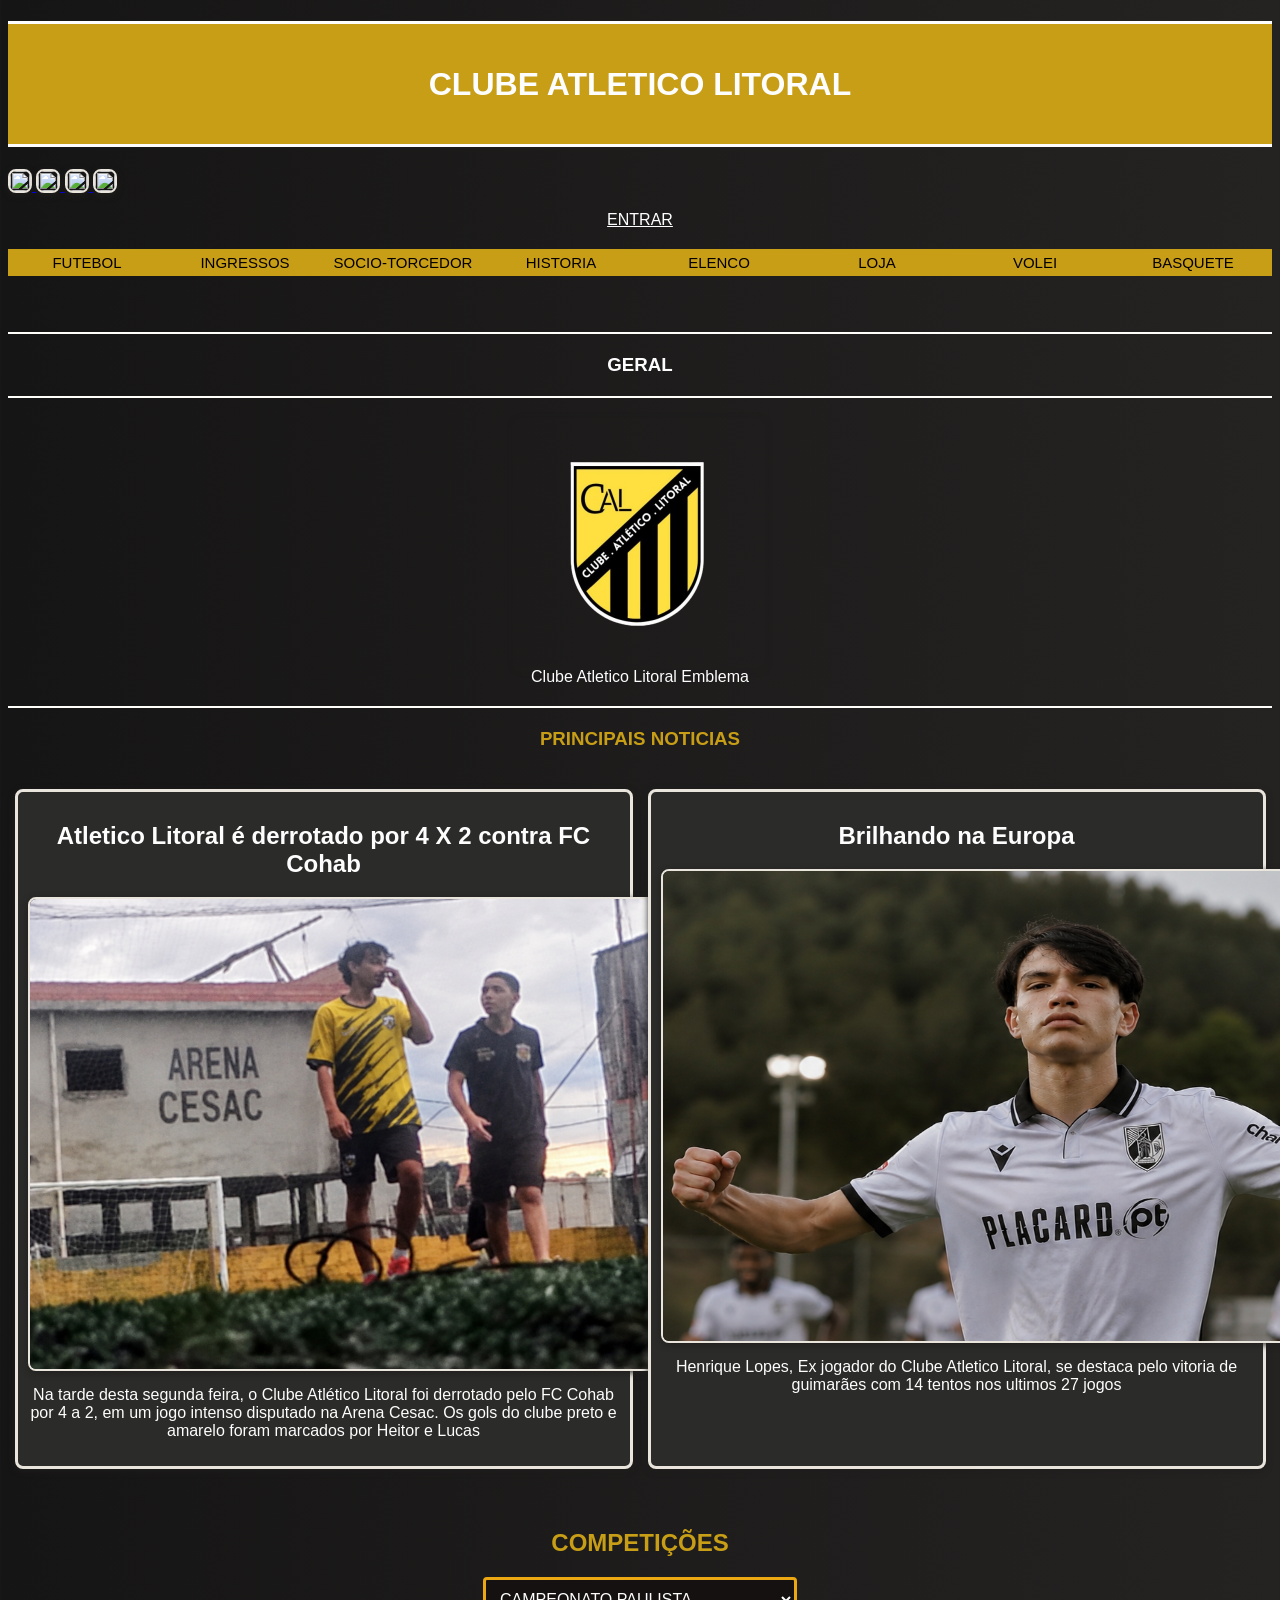
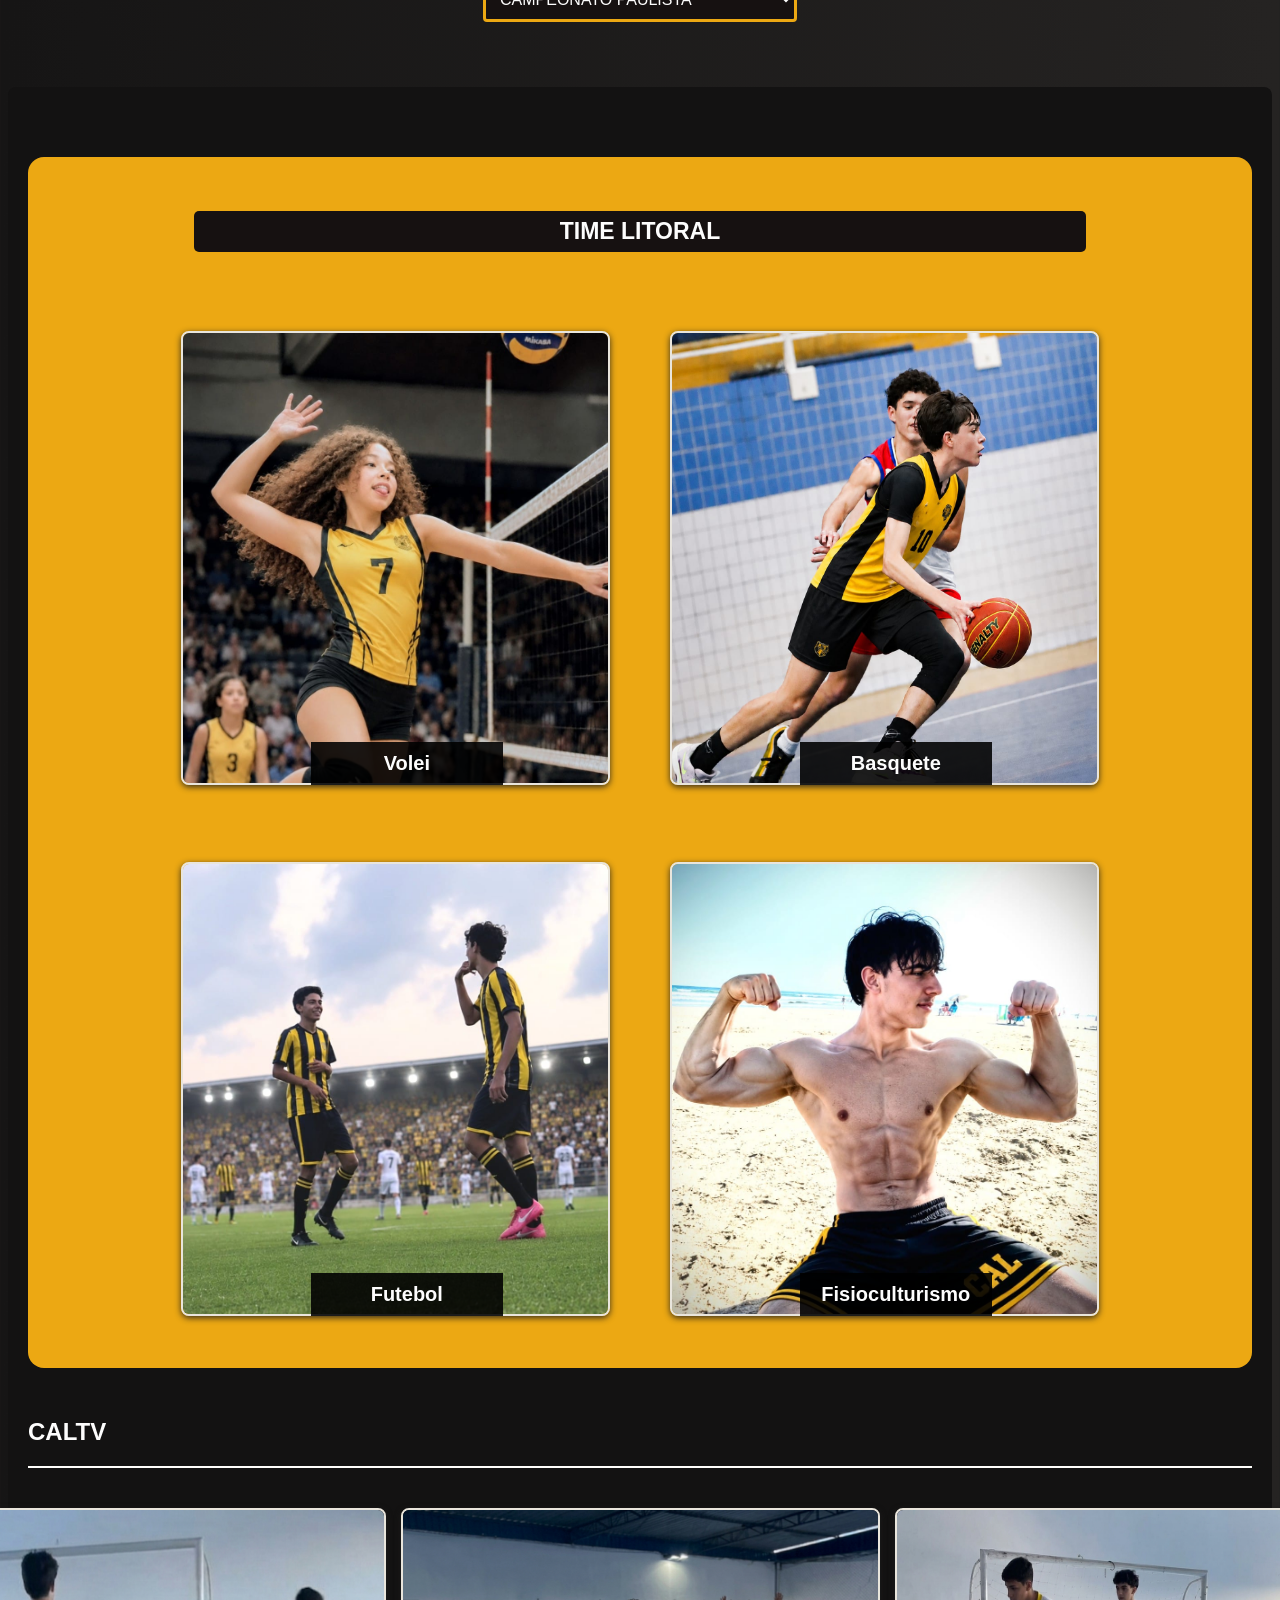
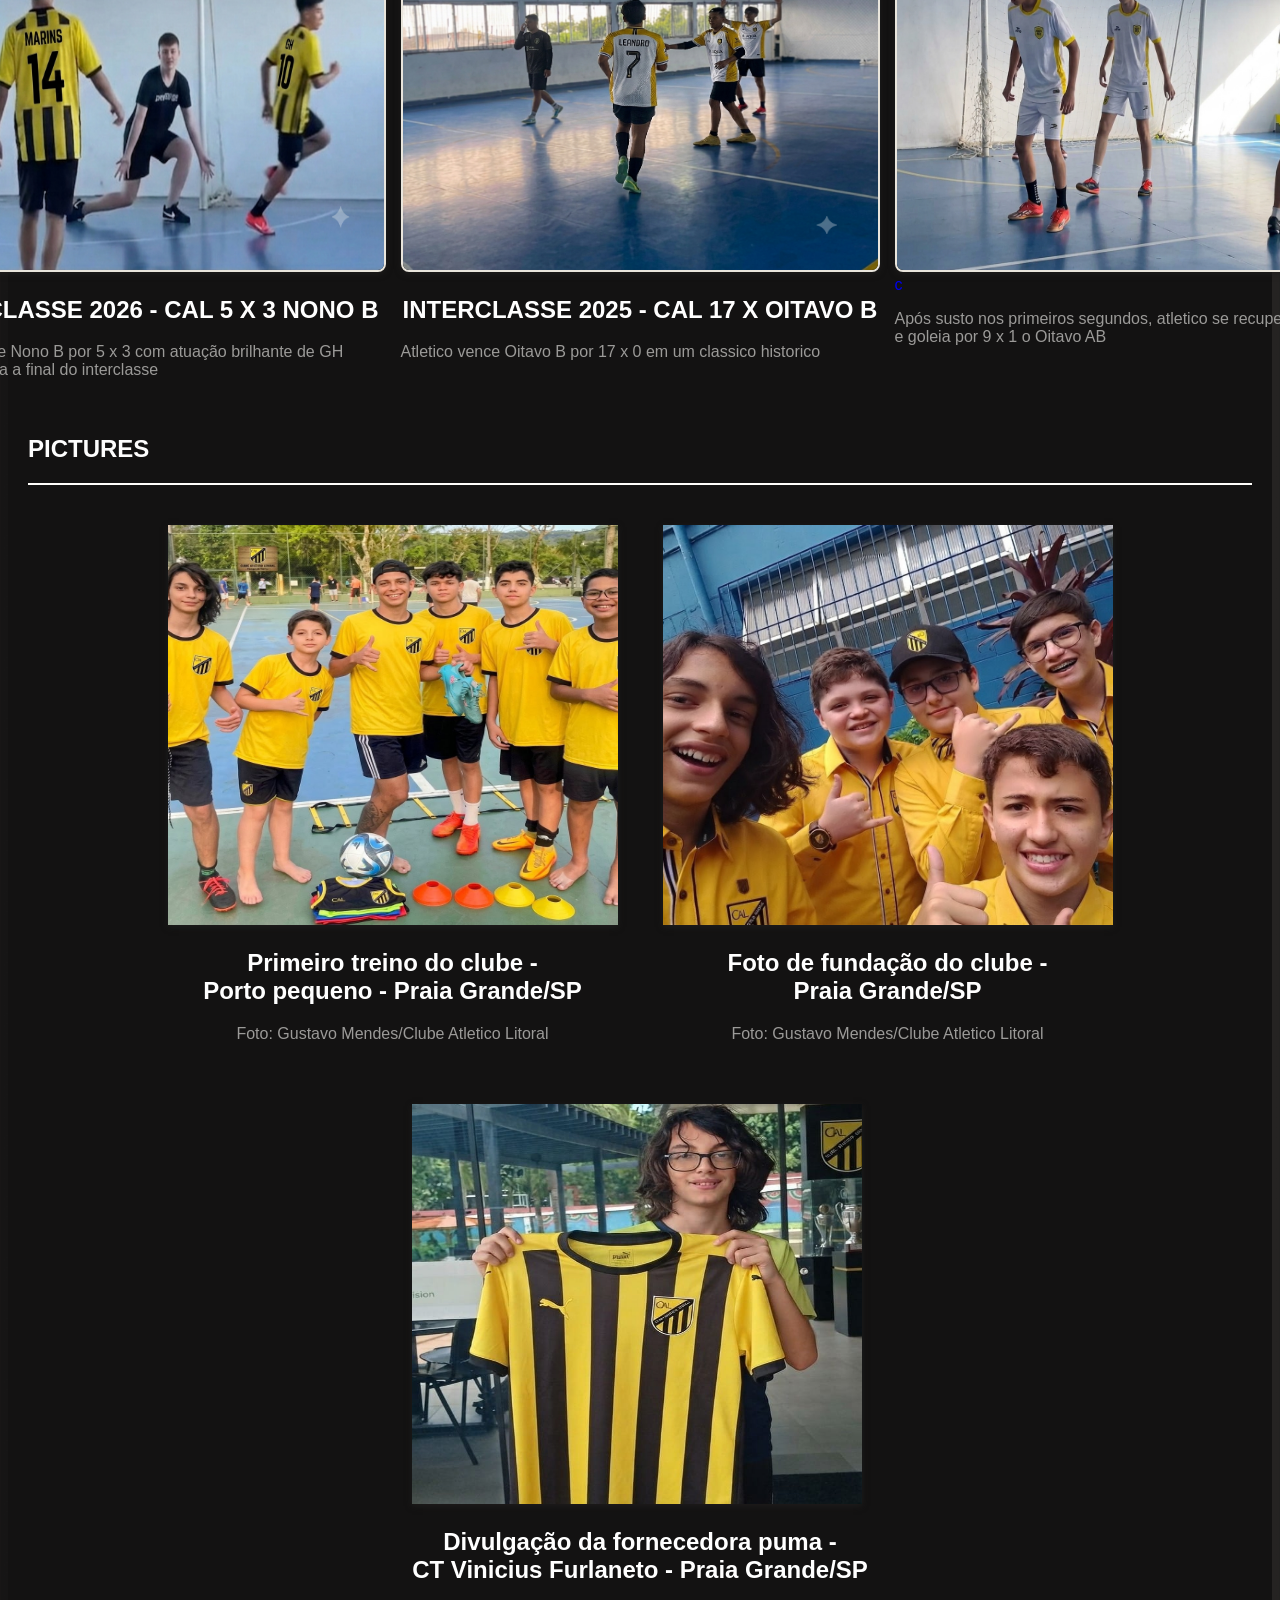
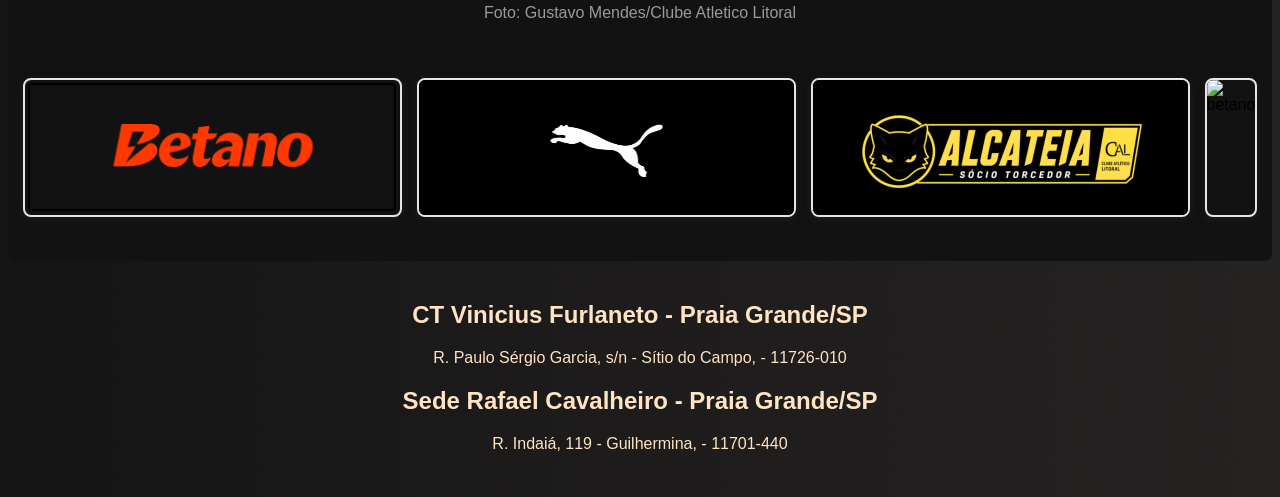
==== index.html @ 0f7e0d3b "Update index.html" ====
<!DOCTYPE html>
<html lang="en">
<head>
    <meta charset="UTF-8">
    <meta name="viewport" content="width=device-width, initial-scale=1.0">
    <link rel="stylesheet" href="style.css">
    <title>Clube Atletico Litoral</title>
    <link rel="icon" type="image/png" href="CAL.png">
    <link rel="preconnect" href="https://fonts.googleapis.com">
    <link rel="preconnect" href="https://fonts.gstatic.com" crossorigin>
    <link href="https://fonts.google.com/share?selection.family=Oswald:wght@200..700|Rajdhani:wght@300;400;500;600;700" rel="stylesheet">
  </head>
<body>
<header>
<h1 style="color: #fdfdfd; text-align: center; height: 120px; background-color: #c79e16;display: flex; align-items: center; justify-content: center;   border-top: 3px solid #fdfdfd;
  border-bottom: 3px solid #fdfdfd;">
CLUBE ATLETICO LITORAL</h1>
<div class="redessociaiselogin">
<a href="instagram.com" target="_blank">
<img src="https://img.icons8.com/ios11/512/FFFFFF/instagram-new.png" width="20" height="20">
</a>
<a href="X.com" target="_blank">
<img src="https://upload.wikimedia.org/wikipedia/commons/thumb/c/cc/X_icon.svg/960px-X_icon.svg.png" width="20" height="20">
</a>
<a href="instagram.com" target="_blank">
<img src="https://upload.wikimedia.org/wikipedia/commons/e/ef/Youtube_logo.png" width="20" height="20">
</a>
<a href="instagram.com" target="_blank">
<img src="https://static.vecteezy.com/system/resources/thumbnails/016/716/450/small/tiktok-icon-free-png.png" width="20" height="20">
</a>
</div>
<a href="login.html" target="_blank" style="text-decoration: underline; color: #ffffff;" color >
<p style="color: rgb(255, 255, 255); text-align: center;">ENTRAR</p>
</a>
</header>

<nav class="menu">
<a href="futebolcalpagina.html">FUTEBOL</a>
<a href="https://www.futebol.com.br/" >INGRESSOS</a>
<a href="https://www.futebol.com.br/" >SOCIO-TORCEDOR</a>
<a href="https://www.futebol.com.br/" >HISTORIA</a>
<a href="https://www.futebol.com.br/" >ELENCO</a>
<a href="https://www.futebol.com.br/" >LOJA</a>
<a href="https://www.futebol.com.br/" >VOLEI</a>
<a href="https://www.futebol.com.br/" >BASQUETE</a>
</nav>
<br><br><hr>
<h3 style="color: #fdfdfd; text-align: center;">GERAL</h3>
<hr>
<img src="CAL.png" alt="Clube Atletico Litoral" style="display: block; margin: 0 auto; max-width: 100%; height: 250px; border: none;">
<figcaption style="text-align: center; color: #fdfdfd;">Clube Atletico Litoral Emblema</figcaption>
<HR>
<h3 style="color: #c79e16; text-align: center;">PRINCIPAIS NOTICIAS</h3>

<div class="noticias">
<article  class="card">
    <h2 style="color: #fdfdfd; text-align: center;">Atletico Litoral é derrotado por 4 X 2 contra FC Cohab</h2>
    <a href="" style="text-decoration: none;" >

        <img src="jogoxcohab.png" alt="Atletico Litoral x Cohab" width="836" height="470" style="display: block; margin: 0 auto;" class="card">
</a>

    <figcaption style="color: #fdfdfd; text-align: center; margin-top: 15px;">Na tarde desta segunda feira, o Clube Atlético Litoral foi derrotado pelo FC Cohab por 4 a 2, em um jogo intenso disputado na Arena Cesac. Os gols do clube preto e amarelo foram marcados por Heitor e Lucas</p>

    </article>

<article class="card">
    <h2 style="color: #fdfdfd; text-align: center;">Brilhando na Europa</h2>
    <a href="" style="text-decoration: none;" >

        <img src="henriquevitoriaguimaraes.png" alt="Henrique Lopes" width="836" height="470" style="display: block; margin: 0 auto;">   
</a>
    <figcaption style="color: #fdfdfd; text-align: center; margin-top: 15px;">Henrique Lopes, Ex jogador do Clube Atletico Litoral, se destaca pelo vitoria de guimarães com 14 tentos nos ultimos 27 jogos</p>
    </article>
 </div>
 
  <h2>COMPETIÇÕES</h2>
  

  <select id="COMPETIÇÕES" onchange="mostrarClassificacao()">
    <option value="Paulista">CAMPEONATO PAULISTA</option>
    <option value="Baixada">BAIXADA CUP</option>
    <option value="Interclasse">TORNEIO INTERCLASSE - FORTEC</option>
  </select>

  <div id="Paulista" class="tabela">
    <table>
      <tr><th style="color: #fdfdfd;">POS</th><th style="color: #fdfdfd;">EQUIPE</th><th style="color: #fdfdfd;">J</th><th style="color: #fdfdfd;">V</th><th style="color: #fdfdfd;">E</th><th style="color: #fdfdfd;">D</th><th style="color: #fdfdfd;">PTS</th></tr>
      <tr><td style="color: #fdfdfd;">1</td><td style="color: #fdfdfd;">PALMEIRAS</td><td style="color: #fdfdfd;">8</td><td style="color: #fdfdfd;">6</td><td style="color: #fdfdfd;">1</td><td style="color: #fdfdfd;">1</td><td style="color: #fdfdfd;">19</td></tr>
      <tr><td style="color: #fdfdfd;">2</td><td style="color: #fdfdfd;">ITAQUAQUECETUBA AC</td><td style="color: #fdfdfd;">8</td><td style="color: #fdfdfd;">6</td><td style="color: #fdfdfd;">1</td><td style="color: #fdfdfd;">1</td><td style="color: #fdfdfd;">19</td></tr>
      <tr><td style="color: #fdfdfd;">3</td><td style="color: #fdfdfd;">FLAMENGO</td><td style="color: #fdfdfd;">9</td><td style="color: #fdfdfd;">5</td><td style="color: #fdfdfd;">1</td><td style="color: #fdfdfd;">3</td><td style="color: #fdfdfd;">16</td></tr>
      <tr><td style="color: #fdfdfd;">4</td><td style="color: #fdfdfd;">ECUS</td><td style="color: #fdfdfd;">9</td><td style="color: #fdfdfd;">3</td><td style="color: #fdfdfd;">3</td><td style="color: #fdfdfd;">3</td><td style="color: #fdfdfd;">12</td></tr>
      <tr><td style="color: #fdfdfd;">5</td><td style="color: #fdfdfd;">ATLETICO LITORAL</td><td style="color: #fdfdfd;">8</td><td style="color: #fdfdfd;">4</td><td style="color: #fdfdfd;">0</td><td style="color: #fdfdfd;">4</td><td style="color: #fdfdfd;">12</td></tr>
    </table>
  </div>

   <div id="Baixada" class="tabela">
    <table>
      <tr><th style="color: #fdfdfd;">POS</th><th style="color: #fdfdfd;">EQUIPE</th><th style="color: #fdfdfd;">PTS</th></tr>
      <tr><td style="color: #fdfdfd;">1</td><td style="color: #fdfdfd;">PALMEIRAS</td><td style="color: #fdfdfd;">79</td></tr>
      <tr><td style="color: #fdfdfd;">2</td><td style="color: #fdfdfd;">SUZANO</td><td style="color: #fdfdfd;">64</td></tr>
      <tr><td style="color: #fdfdfd;">3</td><td style="color: #fdfdfd;">SÃO VICENTE</td><td style="color: #fdfdfd;">59</td></tr>
      <tr><td style="color: #fdfdfd;">4</td><td style="color: #fdfdfd;">GUARANI</td><td style="color: #fdfdfd;">56</td></tr>
      <tr><td style="color: #fdfdfd;">5</td><td style="color: #fdfdfd;">ATLETICO LITORAL</td><td style="color: #fdfdfd;">54</td></tr>
    </table>
  </div>
 
 
   <div id="Interclasse" class="tabela">
    <table>
      <tr><th style="color: #fdfdfd;">POS</th><th style="color: #fdfdfd;">EQUIPE</th></tr>
      <tr><td style="color: #fdfdfd;">1</td><td style="color: #fdfdfd;">ATLETICO LITORAL</td></tr>
      <tr><td style="color: #fdfdfd;">2</td><td style="color: #fdfdfd;">SETIMO A</td></tr>
      <tr><td style="color: #fdfdfd;">3</td><td style="color: #fdfdfd;">NONO B</td></tr>
      <tr><td style="color: #fdfdfd;">4</td><td style="color: #fdfdfd;">OITAVO A</td></tr>
      <tr><td style="color: #fdfdfd;">5</td><td style="color: #fdfdfd;">SETIMO B</td></tr>
    </table>
  </div>
 
   <script>
function mostrarClassificacao() {

var campeonatoSelecionado = document.getElementById("COMPETIÇÕES").value;
      

var tabelas = document.getElementsByClassName("tabela");
for (var i = 0; i < tabelas.length; i++) {
tabelas[i].style.display = "none";
}
      

if (campeonatoSelecionado !== "") {
 document.getElementById(campeonatoSelecionado).style.display = "block";
}
}
</script>
 
<section class="imagens">
<div class="time">
<h1 style="color: #fdfdfd; text-align: center;">TIME LITORAL</h2>
<a href="voleicalpagina.html" style="text-decoration: none;" class="carde">
<img src="voleical.jpeg" alt="Volei Atletico Litoral" width="425" height="450" style="display: block; margin: 0 auto;">
<h2 style="color: #fdfdfd; text-align: center;" class="legenda">Volei</h2>
</a>
<a href="basquetecalpagina.html" style="text-decoration: none;"  class="carde">
<img src="basquetecal.jpeg" alt="Basquete Atletico Litoral" width="425" height="450" style="display: block; margin: 0 auto;">
<h2 style="color: #fdfdfd; text-align: center;" class="legenda">Basquete</h2>
</a>
<a href="futebolcalpagina.html" style="text-decoration: none;"  class="carde">
<img src="futebolcal1.jpeg" alt="Futebol Atletico Litoral" width="425" height="450" style="display: block; margin: 0 auto;">
<h2 style="color: #fdfdfd; text-align: center;" class="legenda">Futebol</h2>
</a>
<a href="alterofilismocalpagina.html" style="text-decoration: none;"  class="carde">
<img src="alterofilismocal.jpeg" alt="Futebol Atletico Litoral" width="425" height="450" style="display: block; margin: 0 auto;">
<h2 style="color: #fdfdfd; text-align: center;" class="legenda">Fisioculturismo</h2>
</a>
</div>
<h1 style="color: #fdfdfd; display: flex;">CALTV</h1><hr>
<div class="videos">
<a href="https://www.youtube.com/watch?v=5g0k1J6j8xM" target="_blank" style="text-decoration: none;" >
<img src="caltvprincipal.png" alt="CALTV" width="475" height="360">
<h2 display: flex;">INTERCLASSE 2026 - CAL 5 X 3 NONO B</h2>
<p style="color: #9b9a98; display: flex;">Atletico vence Nono B por 5 x 3 com atuação brilhante de GH <br>
  e avança para a final do interclasse</p>
</a>
<a href="https://www.youtube.com/watch?v=5g0k1J6j8xM" target="_blank" style="text-decoration: none;">
<img src="caltv2.png" alt="Play" width="475" height="360">
<h2  display: flex;>INTERCLASSE 2025 - CAL 17 X OITAVO B</h2>
<p style="color: #9b9a98; display: flex;">Atletico vence Oitavo B por 17 x 0 em um classico historico</p>
</a>
<a href="https://www.youtube.com/watch?v=5g0k1J6j8xM" target="_blank" style="text-decoration: none;">
<img src="caltv4.png" alt="Play" width="475" height="360">
c
<p style="color: #9b9a98; display: flex;">Após susto nos primeiros segundos, atletico se recupera <br>
   e goleia por 9 x 1 o Oitavo AB</p>
</a>
</div>
<h1 style="color: #fdfdfd; display: flex;">PICTURES</h1><hr>
<div class="pictures">
<a href="calhistoriapagina.html" target="_blank" style="text-decoration: none;">
<img src="calfundacao1.jpeg" alt="Picture 1" width="450" height="400">
<h2 style="color: #ffffff; text-align: center;"> Primeiro treino do clube - <br> Porto pequeno - Praia Grande/SP </h2>
<p style="color: #9b9a98; text-align: center;"> Foto: Gustavo Mendes/Clube Atletico Litoral</p>
</a>
<a href="calhistoriapagina.html" target="_blank" style="text-decoration: none;">
<img src="calfundacao2.jpeg" alt="Picture 2" width="450" height="400">
<h2 style="color: #ffffff; text-align: center;"> Foto de fundação do clube - <br> Praia Grande/SP </h2>
<p style="color: #9b9a98; text-align: center;"> Foto: Gustavo Mendes/Clube Atletico Litoral</p>
</a>
<a href="calhistoriapagina.html" target="_blank" style="text-decoration: none;">
<img src="calfundacao3.jpeg" alt="Picture 3" width="450" height="400">
<h2 style="color: #ffffff; text-align: center;"> Divulgação da fornecedora puma - <br> CT Vinicius Furlaneto - Praia Grande/SP </h2>
<p style="color: #9b9a98; text-align: center;"> Foto: Gustavo Mendes/Clube Atletico Litoral</p>
</a>
</div>

<div class="patrociniomasters">
<a href="">
<img src="betano.png" alt="betano" height="135" width="375">
</a>
<a href="">
<img src="puma.png" alt="betano" height="135" width="375">
</a>
<img src="sociotorcedorcal.png" alt="betano" height="135" width="375">
</a>
<img src="https://encrypted-tbn0.gstatic.com/images?q=tbn:ANd9GcTjHR7XOf7FhIrY2RuB8mrn6nmh8aKdWMCT5XlkrEouiyCvh5K4Vxq7j9g&s=10" alt="betano" height="135" width="375">
</a>
</div>
</section>                 
<footer>
<div class="rodape">
<h2 style="color: bisque ;">CT Vinicius Furlaneto - Praia Grande/SP</h2> 
<p style="color: bisque ;">R. Paulo Sérgio Garcia, s/n - Sítio do Campo, - 11726-010</p>

<h2 style="color: bisque ;">Sede Rafael Cavalheiro - Praia Grande/SP</h2> 
<p style="color: bisque ;">R. Indaiá, 119 - Guilhermina, - 11701-440</p>
</div>

<a href="https://instagram.com" target="_blank">
    <i class="fa-brands fa-instagram"></i>
</a>
</footer>

</body>
</html>
---- style.css ----
body{
  background-image: linear-gradient(to right, #161515, #252322);
  font-family: 'Rajdhani', sans-serif;
}

h2{
  color: #c79e16;
  text-align: center;
  font-family: 'Oswald', sans-serif;

}
.menu {
  display: flex;
  justify-content: center;
  margin-top: 20px;
  background-color: #c79e16;
}

.menu a{
  flex: 1;
  color: #050000;
  text-decoration: none;
  margin: 5px;
  font-size: 15px;
  text-align: center;
  transition: background-color 0.3s ease;
}

.menu a:hover {
  background-color: #312b2b;
  color: #c79e16;
}

.noticias {
  display: flex;
  flex-wrap: nowrap;
  justify-content: center;
  gap: 15px;
  padding: 20px;
}

figcaption {
    text-align: center;
}

.card img {
    transition: 0.3s;
}
.card:hover img{
    transform: scale(0.97);
}


article {
  flex: 1 1 0;  
  max-width: calc(50% - 20px); 
  margin-bottom: 20px;
  padding: 10px;
  background: rgb(43, 43, 41);
  border-radius: 8px;
  border: 3px solid #e9e5dc;
  box-shadow: 0 2px 6px rgba(31, 30, 29, 0.87);
}

.tabela {
display: none;
margin-top: 20px;
}
table {
border-collapse: collapse;
width: 300px;
}
th, td {
border: 1px solid #ecaf06;
padding: 8px;
text-align: left;
}
th {
background-color: #161111;
 }

select {
  color: #fdfdfd;
  background-color: #161111;
  display: block;
  margin: 20px auto;
  padding: 10px;
  font-size: 16px;
  border-radius: 4px;
  border: 3px solid #eca813;
}

table {
  margin: 0 auto;
  border-collapse: collapse;
  width: 50%;
}

.time {
  position: relative;
  background-color: #eca813; 
  display: flex;
  flex-wrap: wrap;
  justify-content: center;
  gap: 60px;
  padding: 35px;
  margin: 60px auto;
  max-width: 1200px;
  border-radius: 16px;
  margin-top: 50px;
  margin-bottom: 50px;
}

.time h1 {
    width: 100%;
    text-align: center;
    background-color: #161111;
    width: 76%;
    padding: 7px;  
    border-radius: 5px;
    font-size: 23px;
}

hr {
  border: 1px solid #fffefb;
  margin: 20px 0;
}

.legenda {
  position: relative;       
  width: 40%;        
  background-color: #000000e1;
  color: #fdfdfd;
  text-align: center;
  padding: 10px;
  margin-top: -43px;     
  margin-left: 130px;
  font-size: 20px;
}

.imagens {
 background-color: #131212;
  padding: 20px;
  border-radius: 8px;
  margin-top: 65px;
}

img {
 border-radius: 8px;
  border: 2px solid #e9e5dc;
  box-shadow: 0 2px 6px rgba(31, 30, 29, 0.87);
}

.carde img {
    transition: 0.3s;
}
.carde:hover img{
    transform: scale(1.07);
}

.videos {
  display: flex;
  flex-wrap: nowrap;
  justify-content: center;
  gap: 15px;
  padding: 20px;
}

.videos h2 {
  color: #ffffff;
  text-align: center;
  font-family: 'Oswald', sans-serif;
  width: 100%;
  transition: color 0.1s ease;
}

.videos h2:hover {
  color: #c79e16;
}


.pictures {
display: flex;
  flex-wrap: wrap;
  justify-content: center;
  gap: 45px;
  padding: 20px;
}

.pictures img{
  border: none;
  border-color: none;
  border-radius: 0;
}

.patrociniomasters{
display: flex;
  flex-wrap: nowrap;
  justify-content: center;
   gap: 15px;
  padding: 20px;
}

.rodape{
padding: 20px;
flex-wrap: wrap;
text-align: center;
}

.noticiasfutebol{
display: flex;
  flex-wrap: nowrap;
  justify-content: center;
   gap: 35px;
  padding: 20px;
}

.noticiasfutebol img{
  border-radius: 0;
}

.rodape2{
background-color: #141414;
padding: 20px;
flex-wrap: wrap;
text-align: center;
}
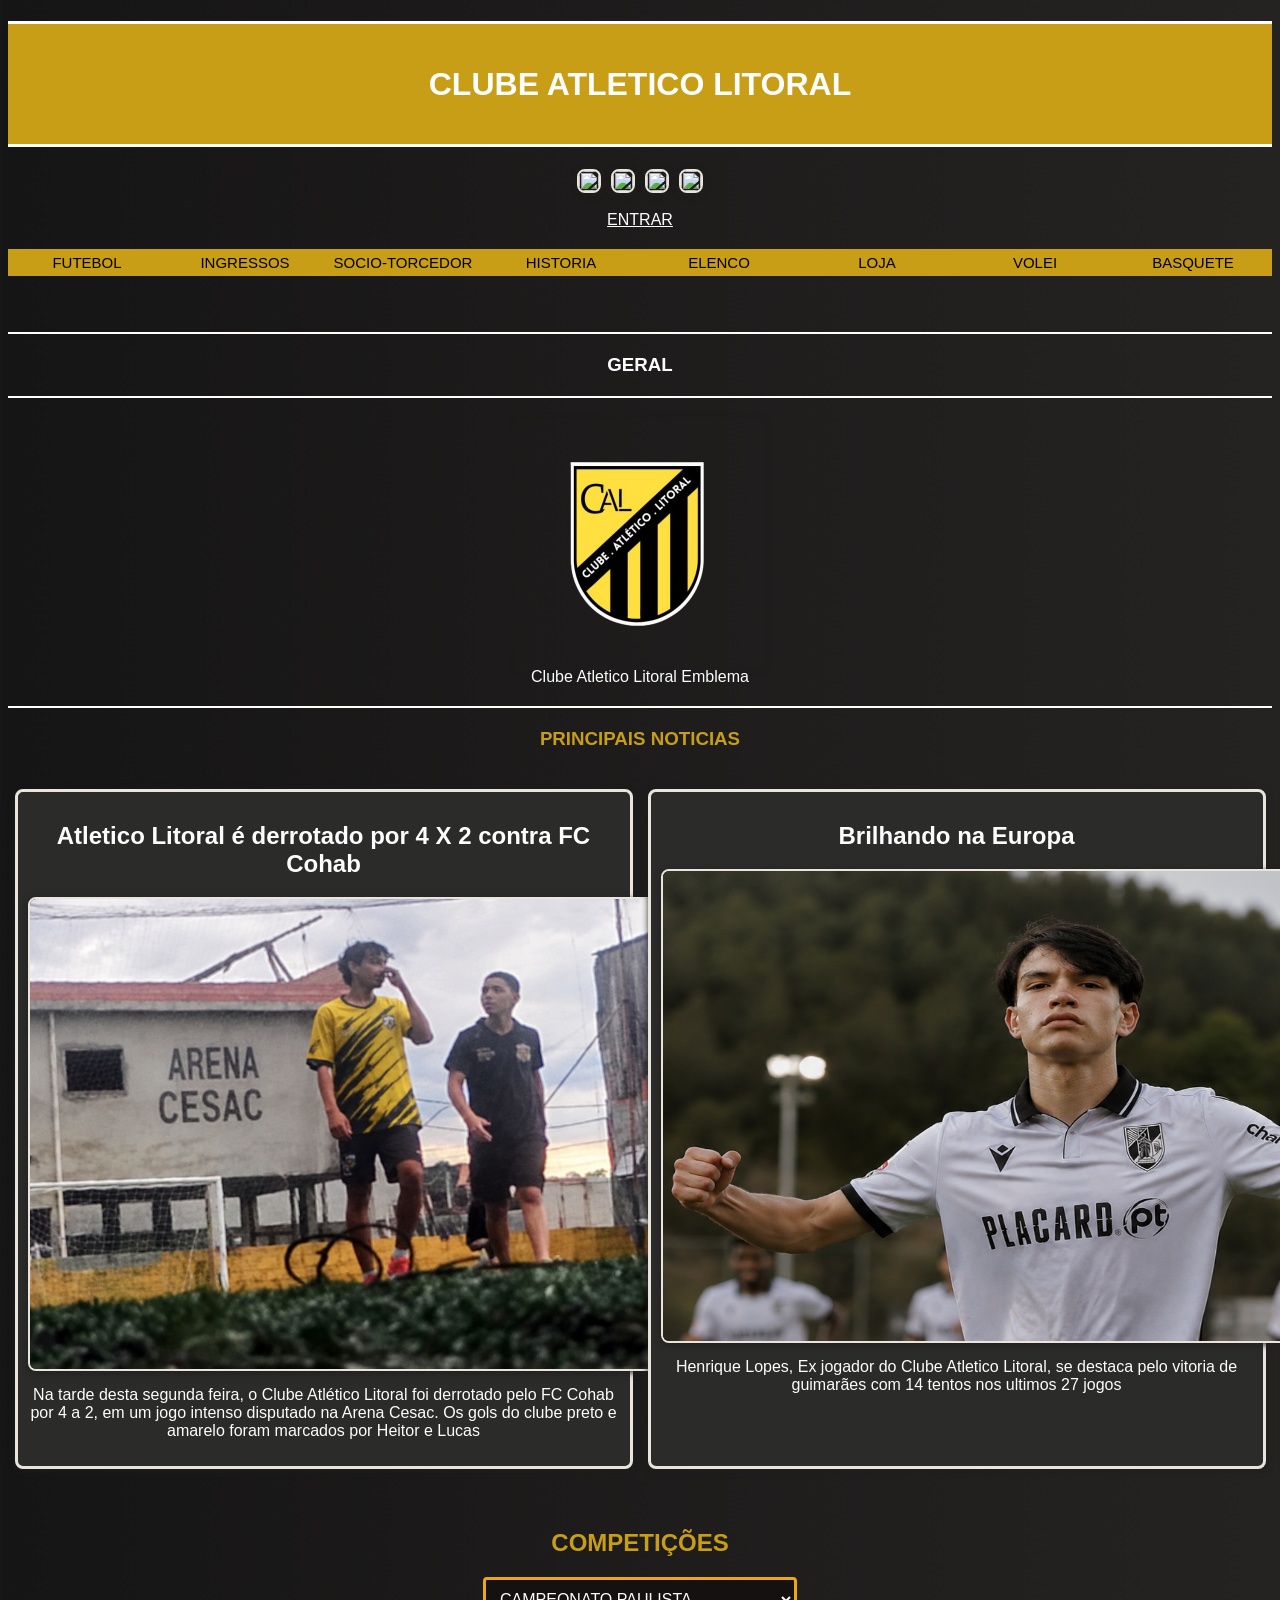
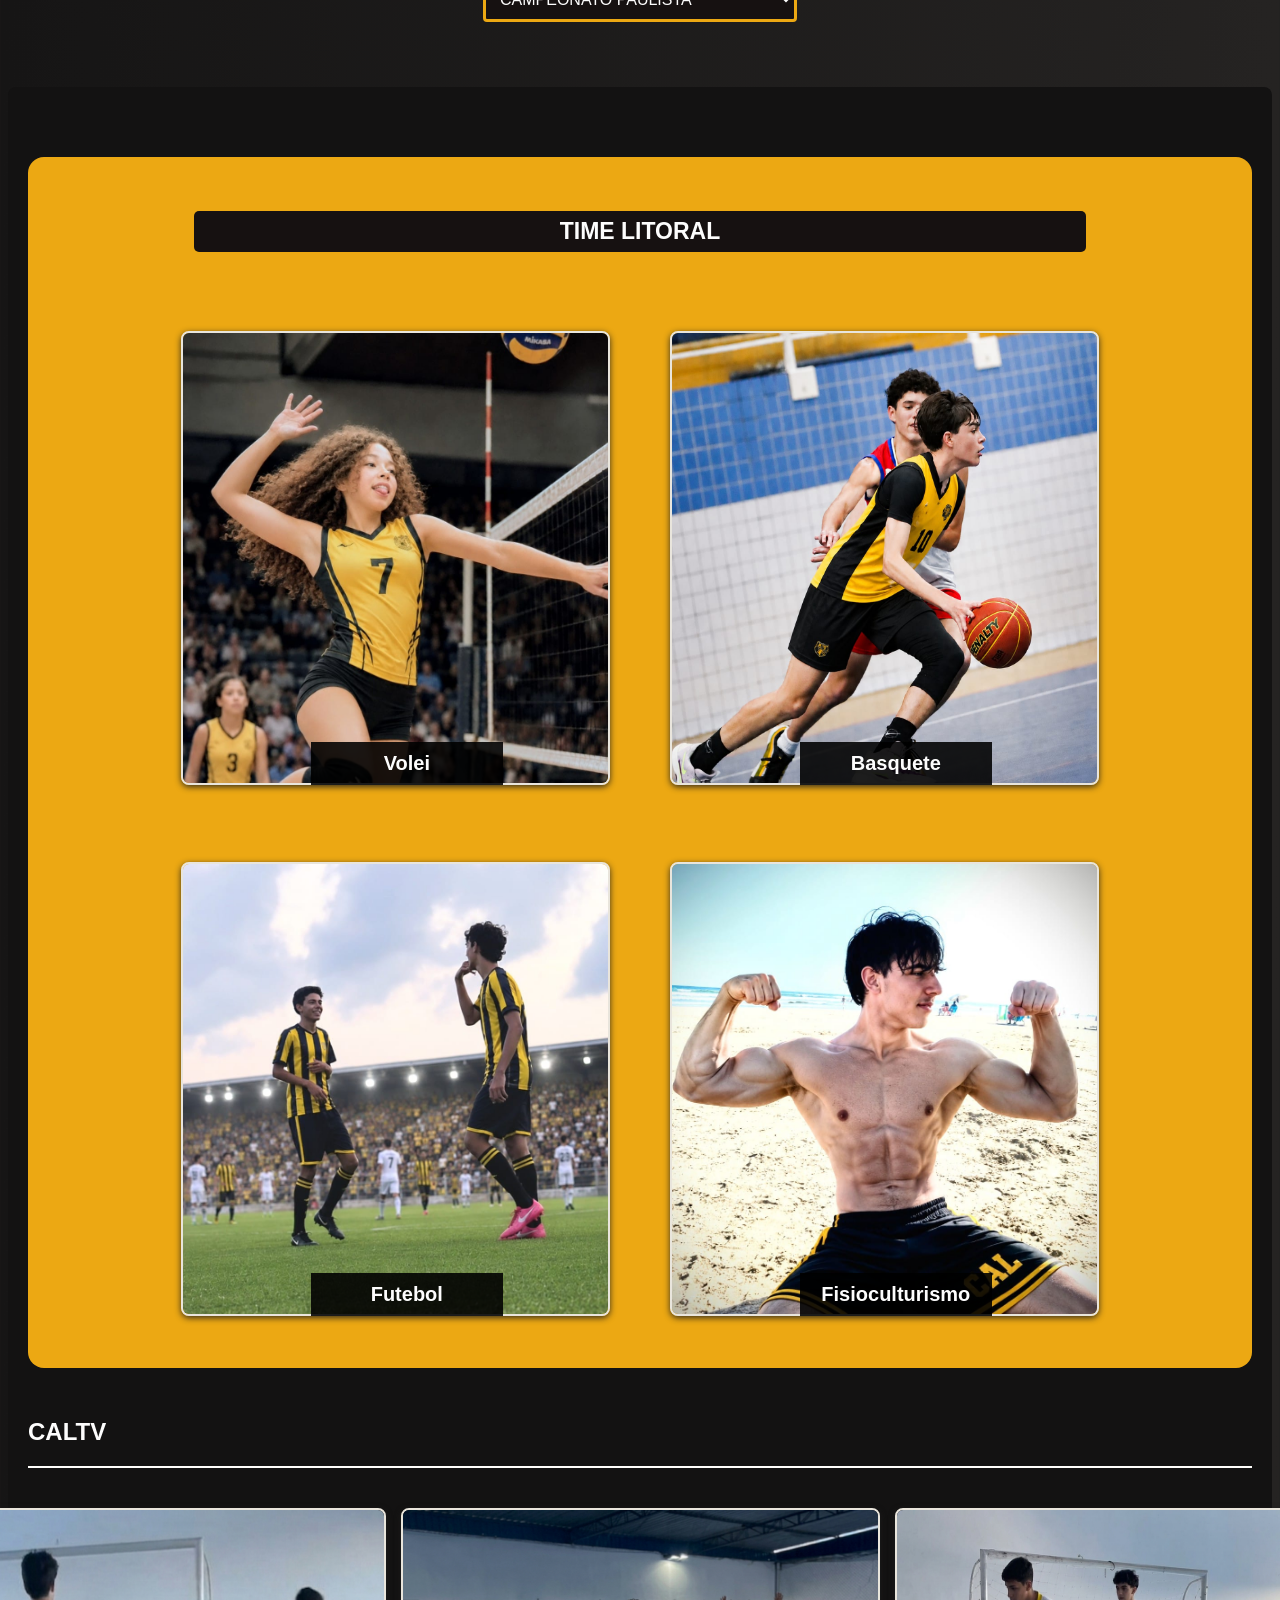
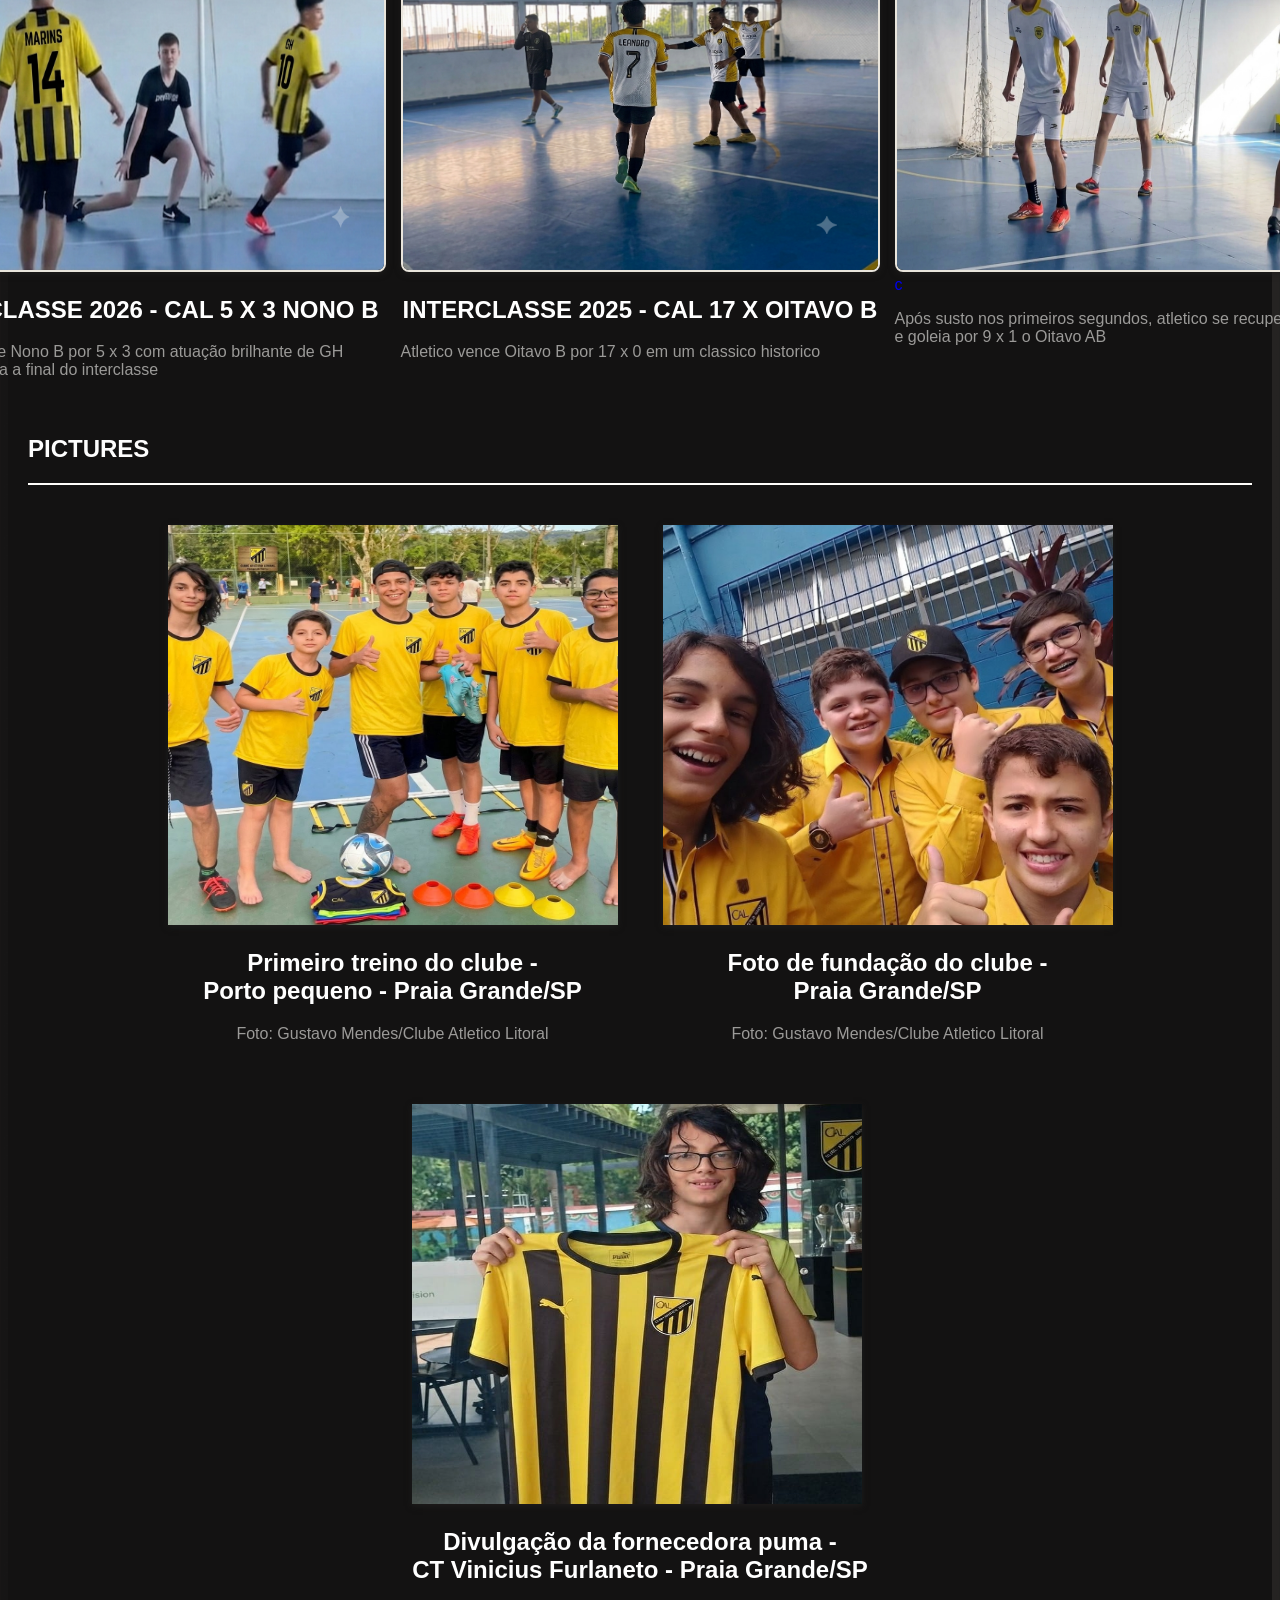
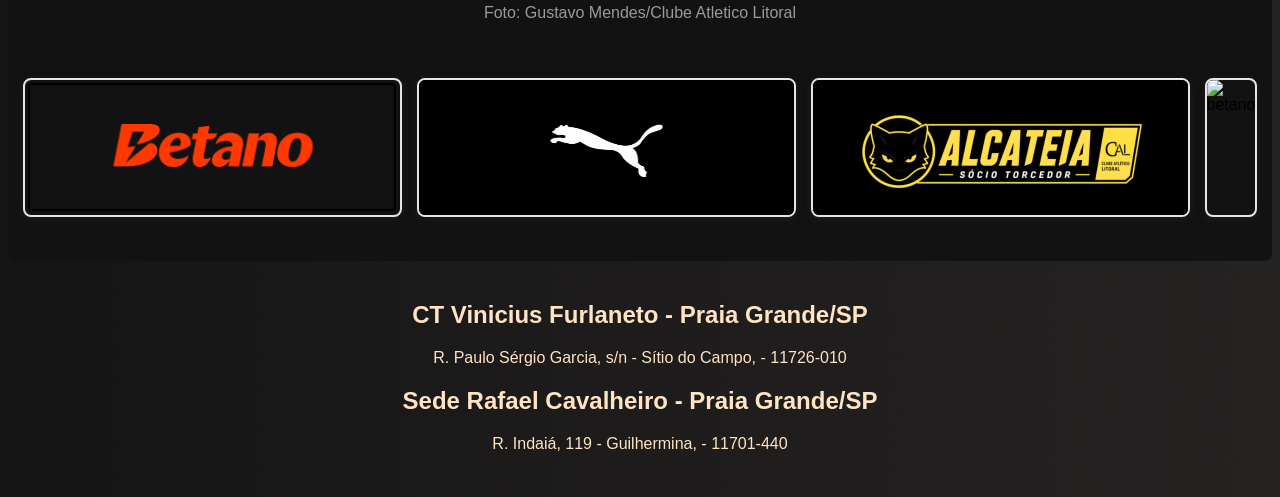
==== commit 96ba8579: "Update index.html" ====
--- a/index.html
+++ b/index.html
@@ -36,7 +36,7 @@
 
 <nav class="menu">
 <a href="futebolcalpagina.html">FUTEBOL</a>
-<a href="https://www.futebol.com.br/" >INGRESSOS</a>
+<a href="ingressocal.html" >INGRESSOS</a>
 <a href="https://www.futebol.com.br/" >SOCIO-TORCEDOR</a>
 <a href="https://www.futebol.com.br/" >HISTORIA</a>
 <a href="https://www.futebol.com.br/" >ELENCO</a>
--- a/style.css
+++ b/style.css
@@ -225,3 +225,49 @@
 flex-wrap: wrap;
 text-align: center;
 }
+
+.redessociaiselogin{
+  display: flex;
+  gap: 10px;
+  flex-wrap: wrap;
+  justify-content: center
+  
+}
+
+.jogosingressos{
+display: flex;
+  flex-wrap: wrap;
+  justify-content: center;
+  gap: 35px;
+  padding: 20px;
+  margin-top: 55PX;
+}
+
+.socioingressos {
+    background-color: #c4890a;
+    display: flex;            
+    flex-direction: row;      
+    align-items: center;      
+    gap: 20px;                
+    padding: 20px;
+    margin: 60px auto;
+    border-radius: 16px;
+    margin-top: 58px;
+}
+
+.socioingressos a {
+    display: flex;           
+    align-items: center;    
+    gap: 60px;              
+    text-decoration: none;   
+}
+
+.socioingressos h1{
+  background-color: #050000;
+  border-radius: 10px;
+  padding: 40px;
+}
+
+.areadeingressos{
+ background-image: linear-gradient(to right, #111111, #0e0d0d);
+}
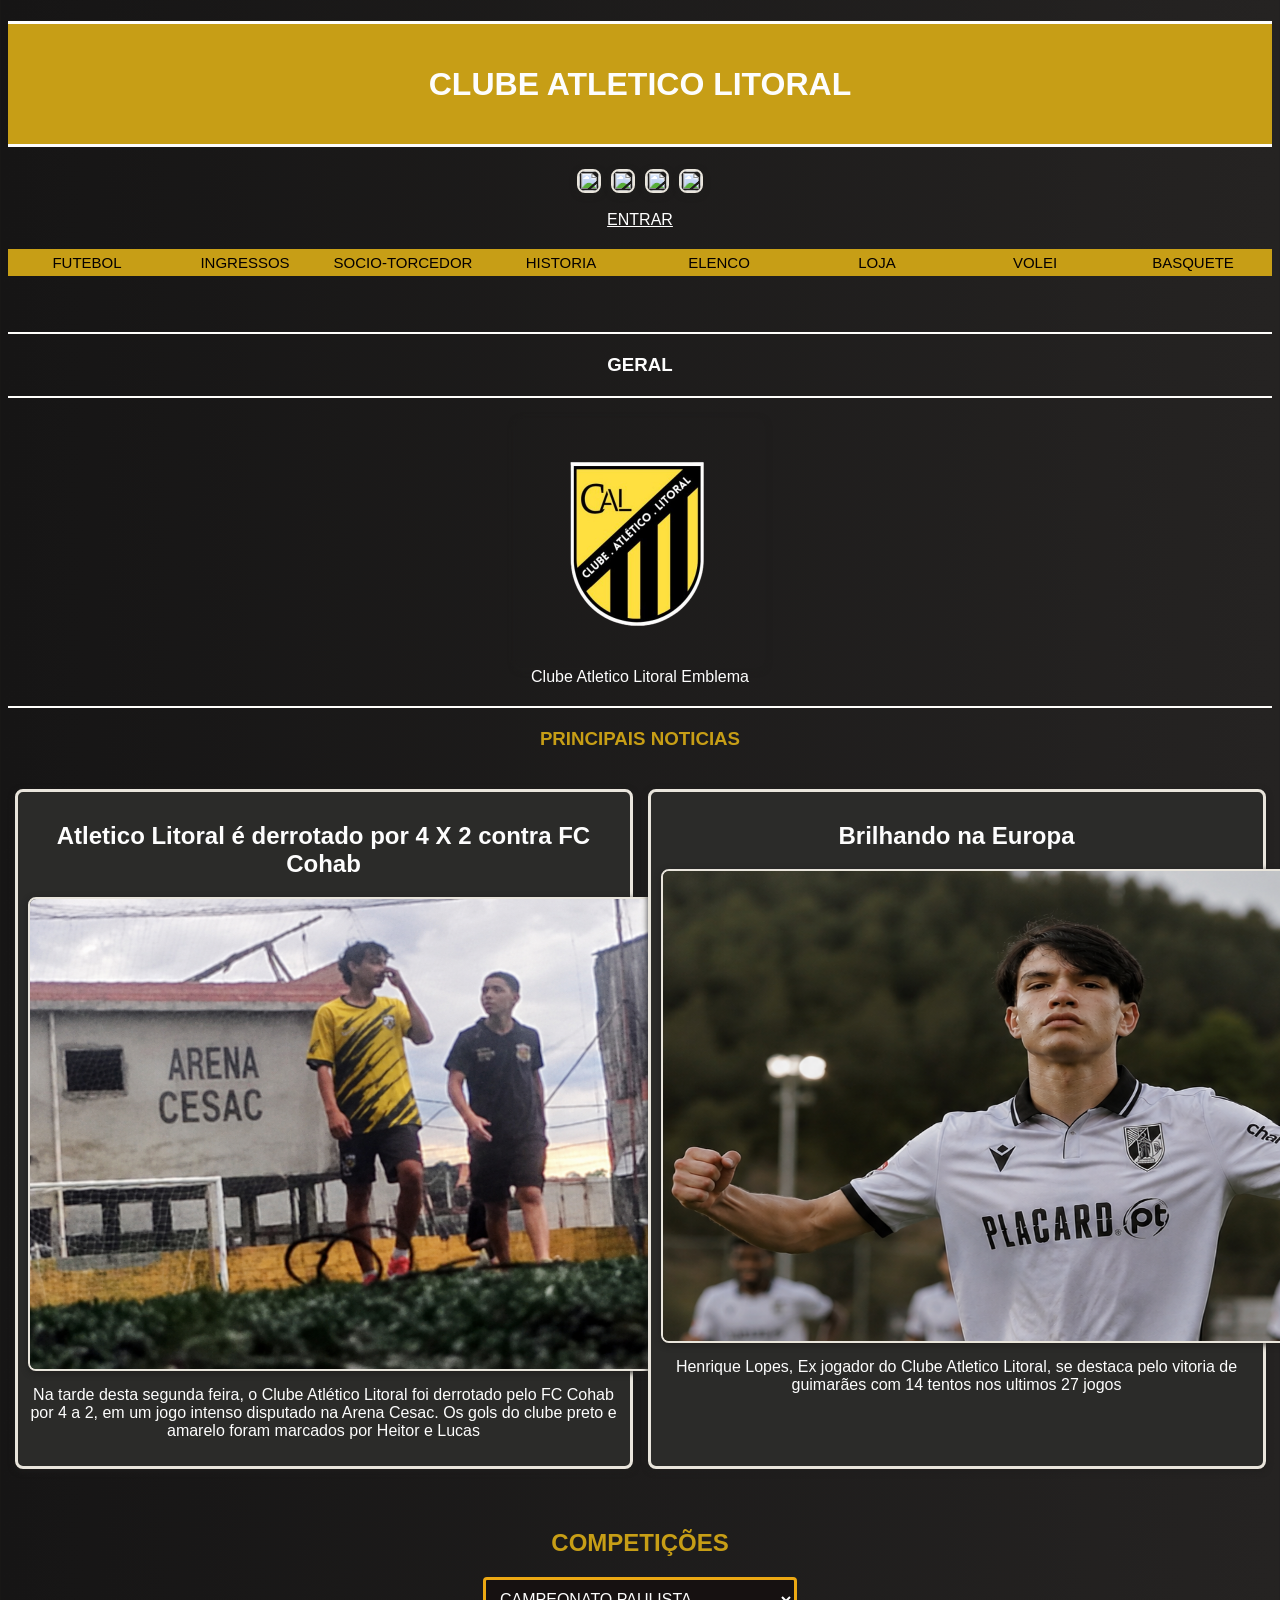
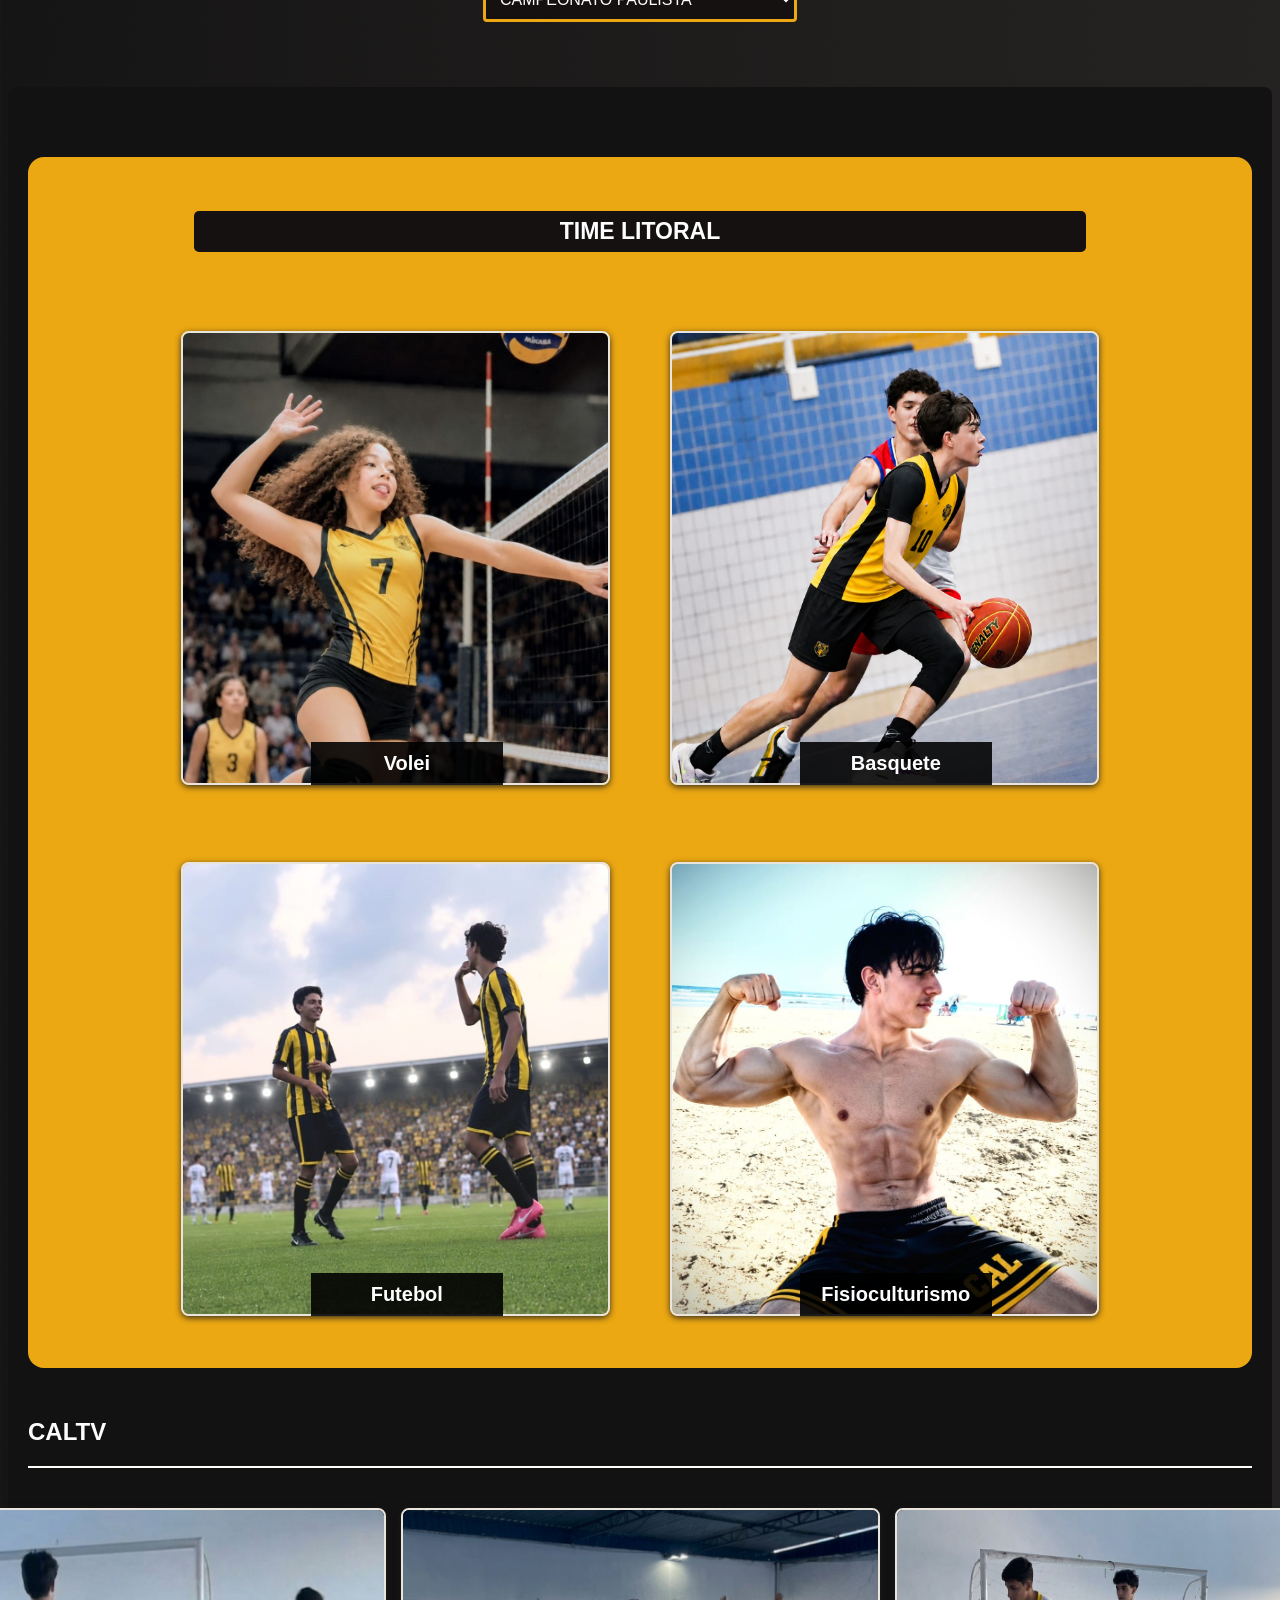
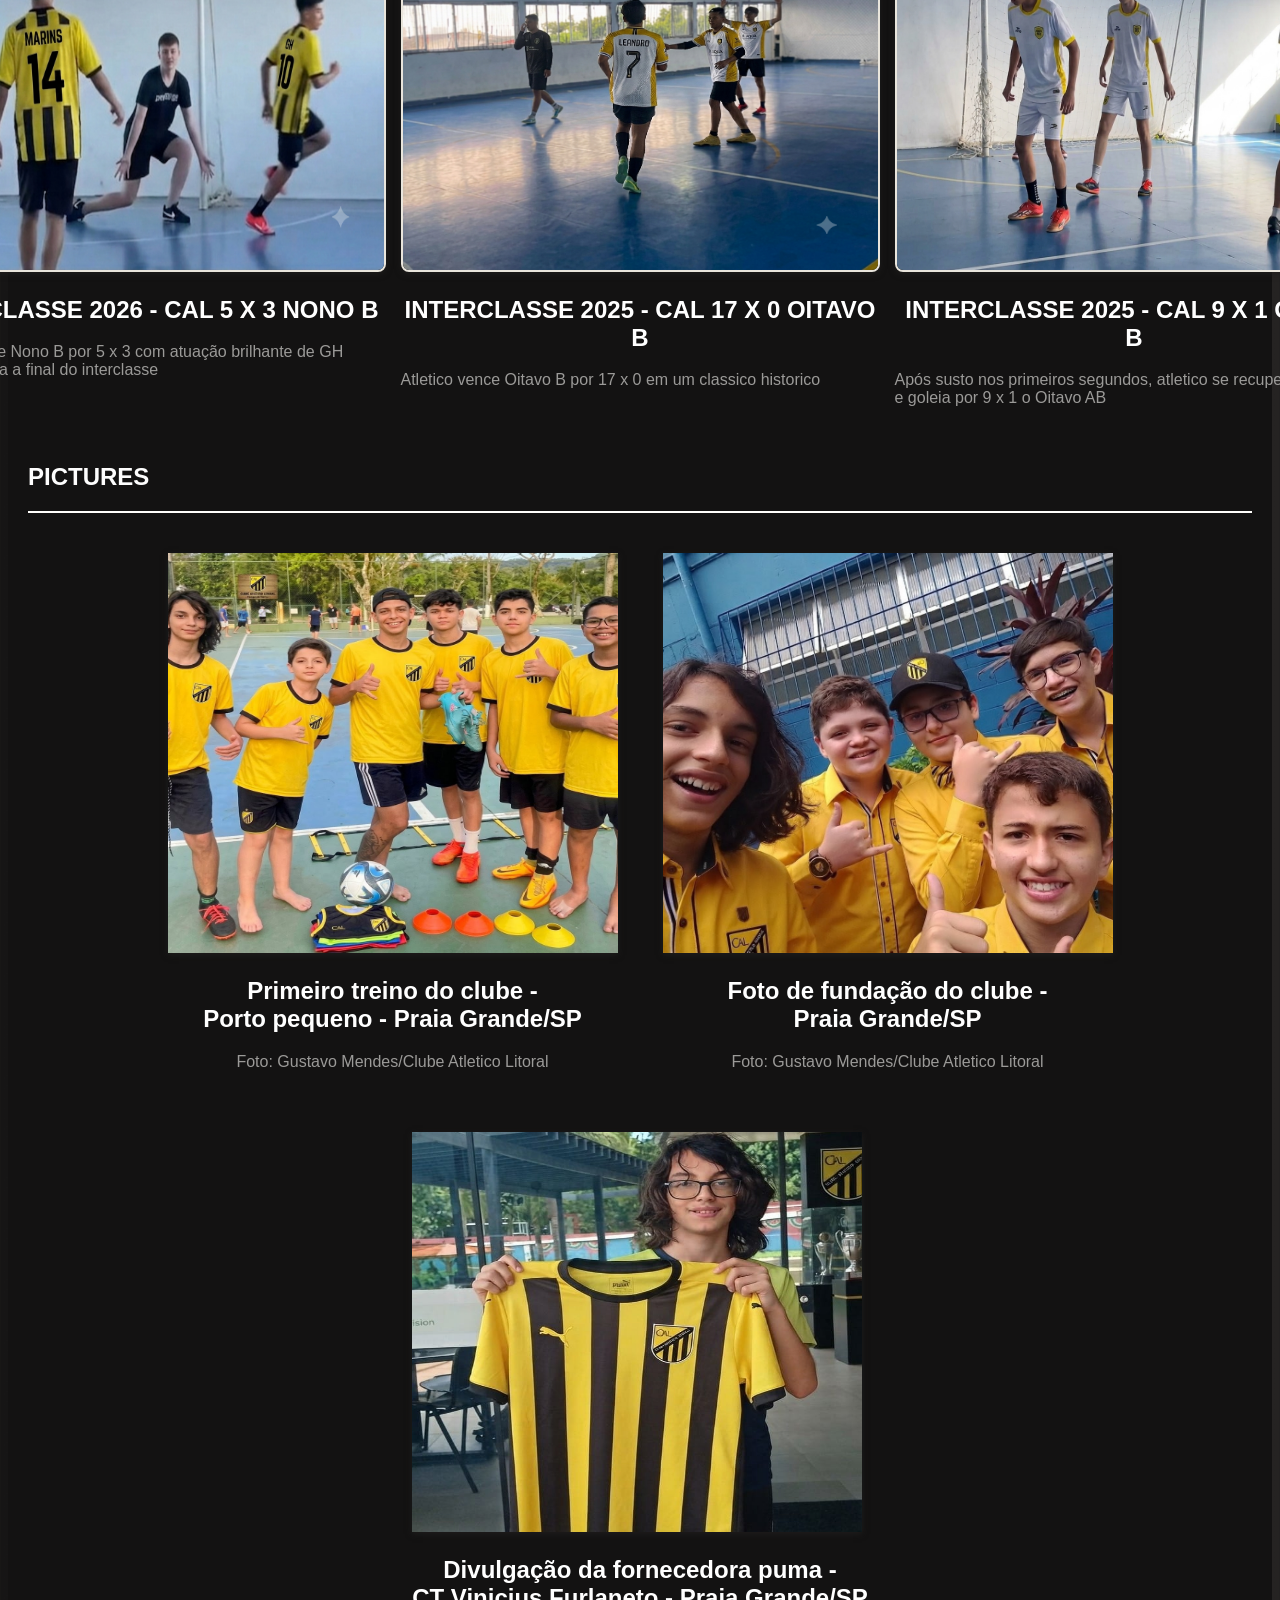
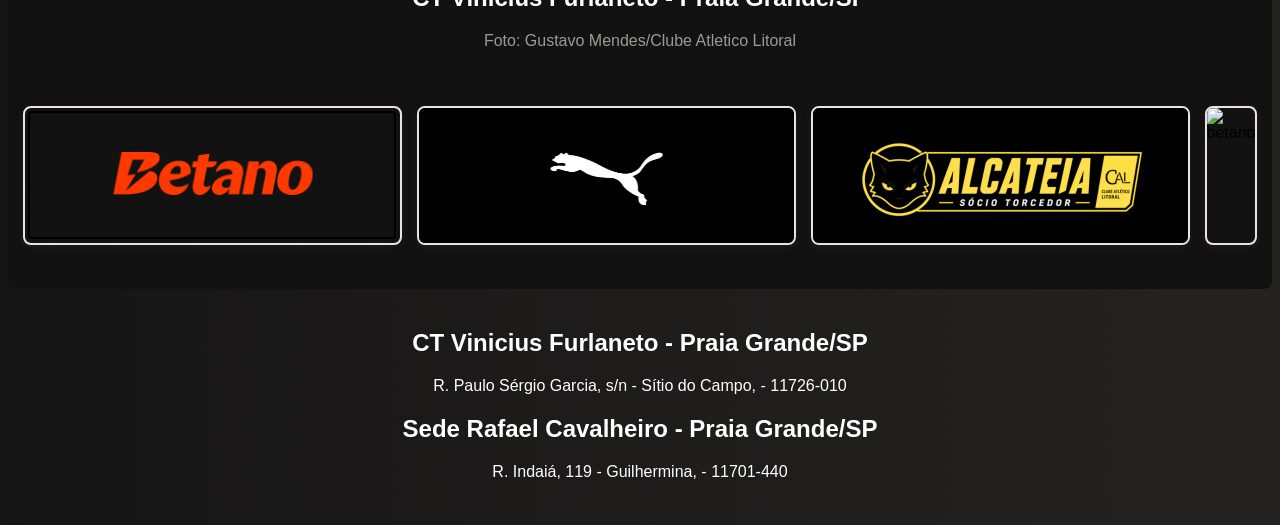
==== commit 96e8125b: "Update index.html" ====
--- a/index.html
+++ b/index.html
@@ -36,7 +36,7 @@
 
 <nav class="menu">
 <a href="futebolcalpagina.html">FUTEBOL</a>
-<a href="ingressocal.html" >INGRESSOS</a>
+<a href="ingressoscal.html" >INGRESSOS</a>
 <a href="https://www.futebol.com.br/" >SOCIO-TORCEDOR</a>
 <a href="https://www.futebol.com.br/" >HISTORIA</a>
 <a href="https://www.futebol.com.br/" >ELENCO</a>
@@ -165,12 +165,12 @@
 </a>
 <a href="https://www.youtube.com/watch?v=5g0k1J6j8xM" target="_blank" style="text-decoration: none;">
 <img src="caltv2.png" alt="Play" width="475" height="360">
-<h2  display: flex;>INTERCLASSE 2025 - CAL 17 X OITAVO B</h2>
+<h2  display: flex;>INTERCLASSE 2025 - CAL 17 X 0 OITAVO B</h2>
 <p style="color: #9b9a98; display: flex;">Atletico vence Oitavo B por 17 x 0 em um classico historico</p>
 </a>
 <a href="https://www.youtube.com/watch?v=5g0k1J6j8xM" target="_blank" style="text-decoration: none;">
 <img src="caltv4.png" alt="Play" width="475" height="360">
-c
+<h2  display: flex;>INTERCLASSE 2025 - CAL 9 X 1 OITAVO B</h2>
 <p style="color: #9b9a98; display: flex;">Após susto nos primeiros segundos, atletico se recupera <br>
    e goleia por 9 x 1 o Oitavo AB</p>
 </a>
@@ -209,11 +209,11 @@
 </section>                 
 <footer>
 <div class="rodape">
-<h2 style="color: bisque ;">CT Vinicius Furlaneto - Praia Grande/SP</h2> 
-<p style="color: bisque ;">R. Paulo Sérgio Garcia, s/n - Sítio do Campo, - 11726-010</p>
-
-<h2 style="color: bisque ;">Sede Rafael Cavalheiro - Praia Grande/SP</h2> 
-<p style="color: bisque ;">R. Indaiá, 119 - Guilhermina, - 11701-440</p>
+<h2 style="color: rgb(255, 255, 255) ;">CT Vinicius Furlaneto - Praia Grande/SP</h2> 
+<p style="color: rgb(255, 255, 255) ;">R. Paulo Sérgio Garcia, s/n - Sítio do Campo, - 11726-010</p>
+
+<h2 style="color: rgb(255, 255, 255) ;">Sede Rafael Cavalheiro - Praia Grande/SP</h2> 
+<p style="color: rgb(255, 255, 255) ;">R. Indaiá, 119 - Guilhermina, - 11701-440</p>
 </div>
 
 <a href="https://instagram.com" target="_blank">
